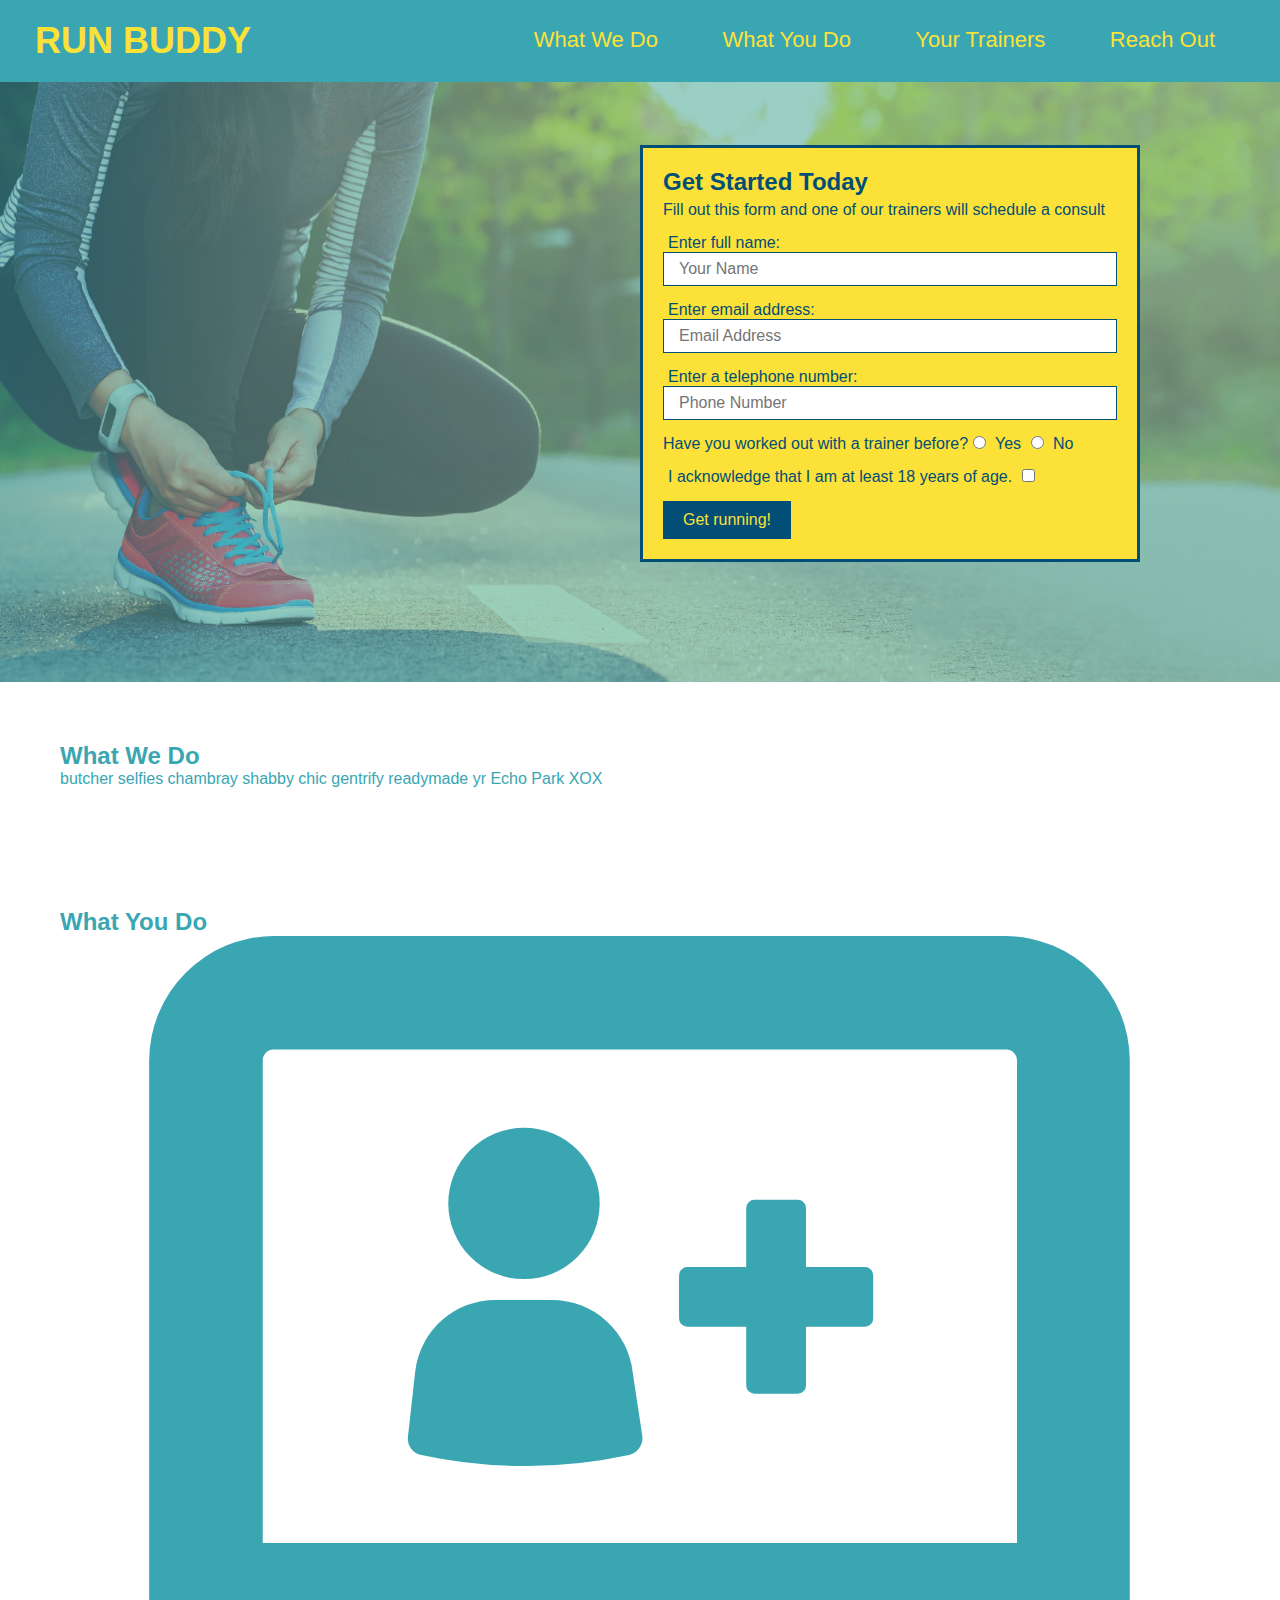
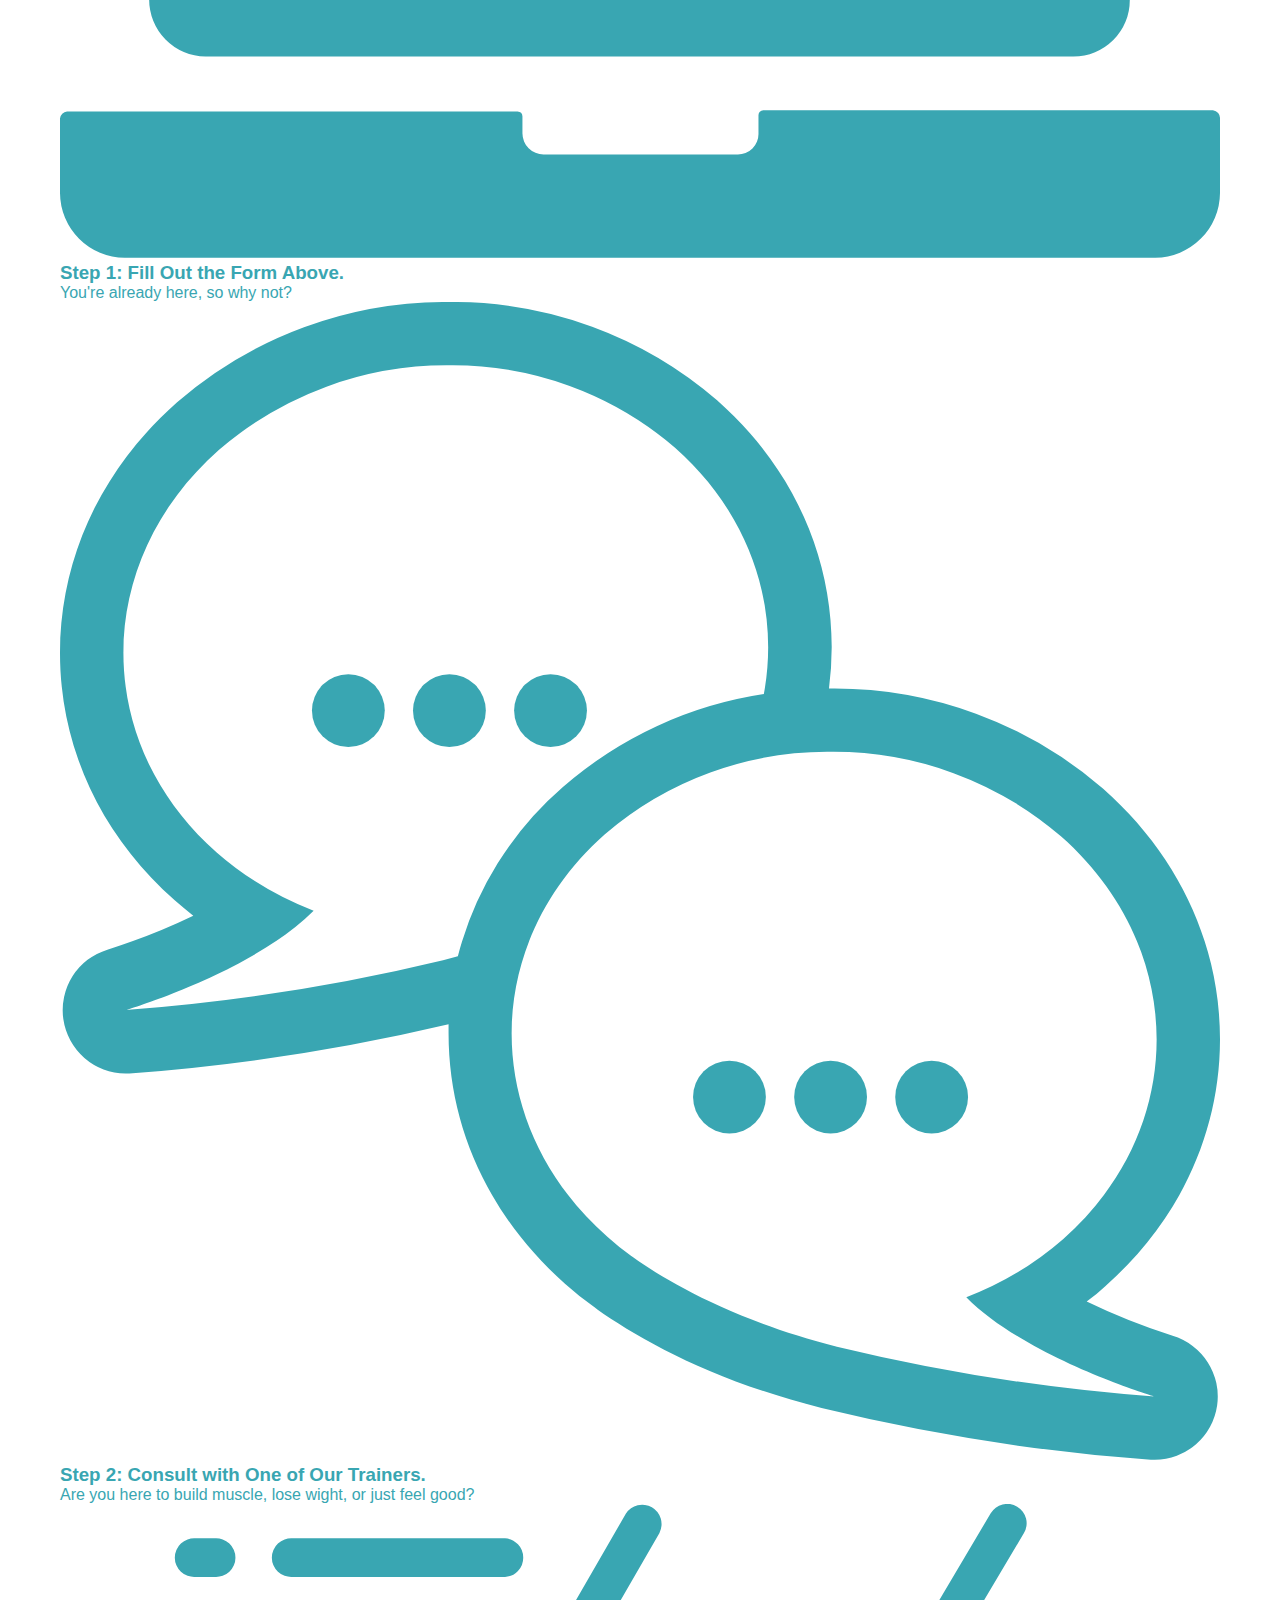
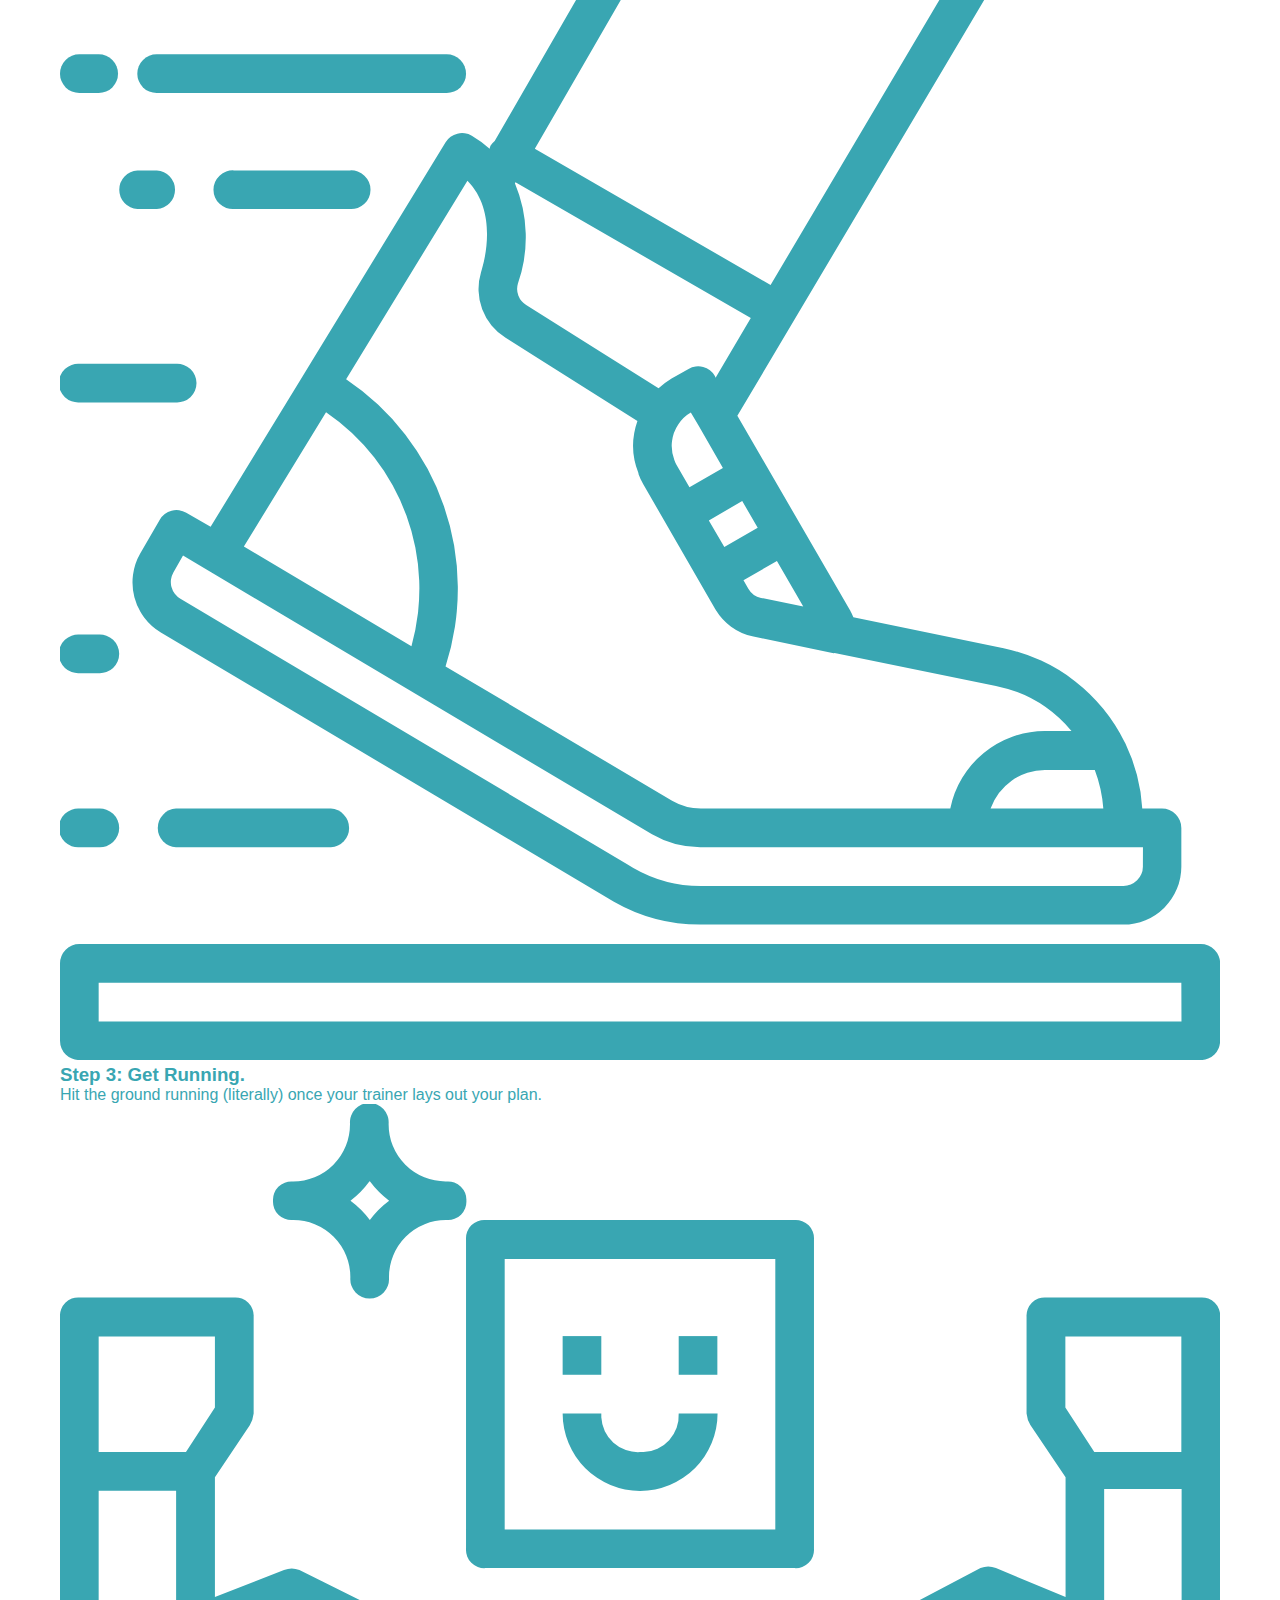
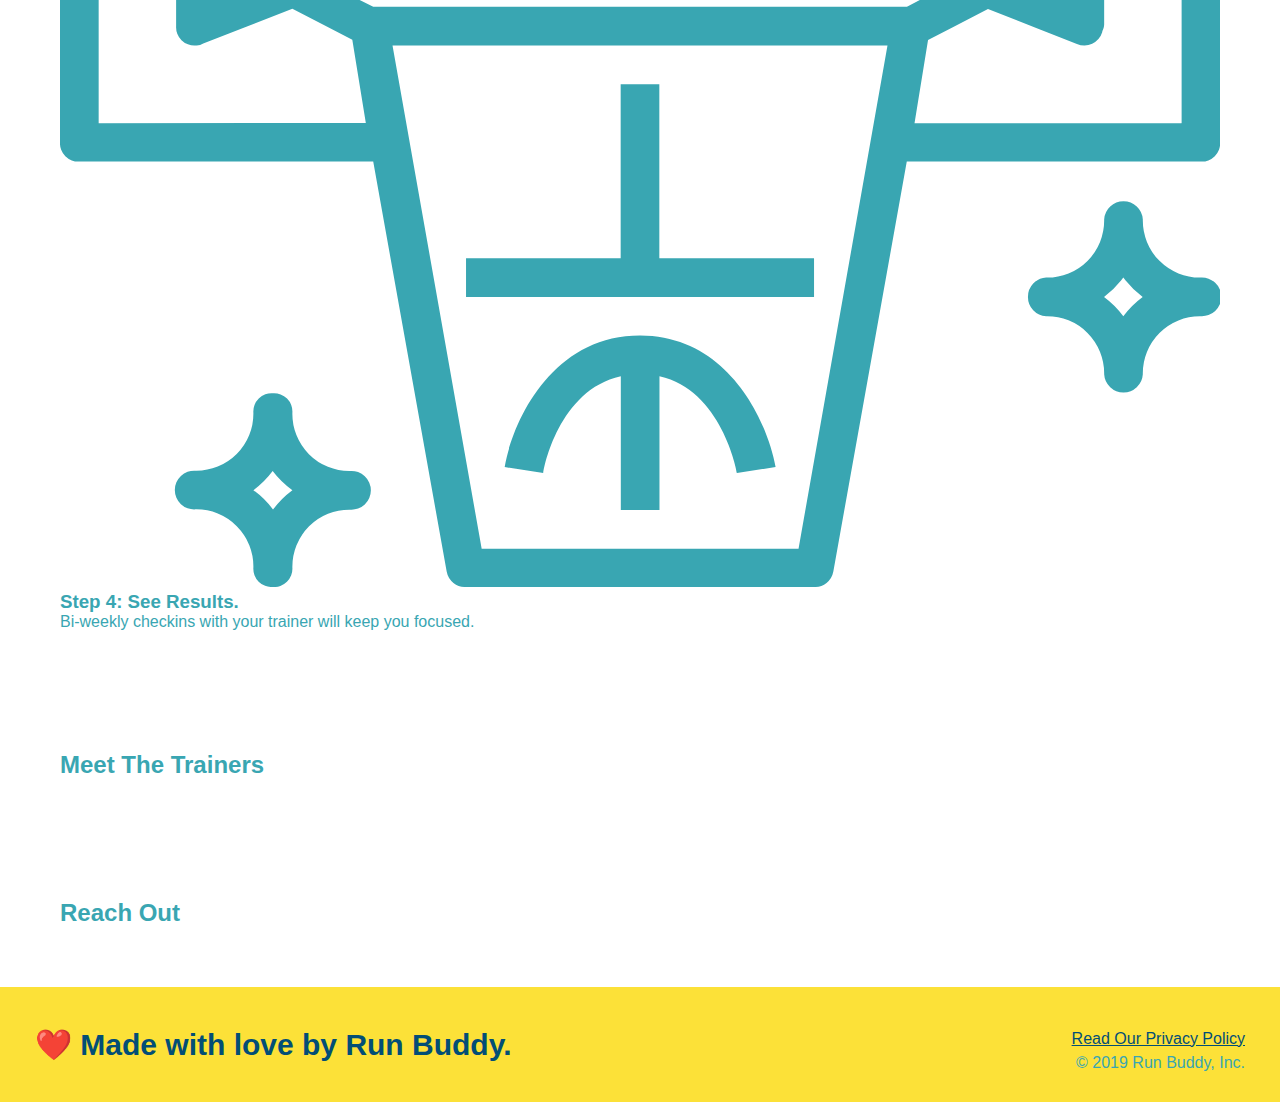
==== 1.3/index.html @ 165e211e "add what you do icons" ====
<!DOCTYPE html>
<html lang="en">

<head>
  <meta charset="UTF-8" />
  <title>Run Buddy</title>
  <link rel="stylesheet" href="./assets/css/style.css" />
</head>

<body>
  <!-- navigation -->
  <header>
    <h1>
      <a href="/">
        RUN BUDDY
      </a>
    </h1>
    <nav>
      <!-- Unordered list element -->
      <ul>
        <!-- List item element-->
        <li>
          <!-- Anchor element -->
          <a href="#what-we-do">What We Do</a>
        </li>
        <li>
          <a href="#what-you-do">What You Do</a>
        </li>
        <li>
          <a href="#your-trainers">Your Trainers</a>
        </li>
        <li>
          <a href="#reach-out">Reach Out</a>
        </li>
      </ul>
    </nav>
  </header>

  <!-- hero/jumbotron -->
  <section class="hero">
    <div class="hero-form">
      <h3>Get Started Today</h3>
      <p>Fill out this form and one of our trainers will schedule a consult</p>
      <form>
        <label for="name">Enter full name:</label>
        <input type="text" placeholder="Your Name" name="name" id="name" class="form-input" />
        <label for="email">Enter email address:</label>
        <input type="text" placeholder="Email Address" name="email" id="email" class="form-input" />
        <label for="phone">Enter a telephone number:</label>
        <input type="text" placeholder="Phone Number" name="phone" id="phone" class="form-input" />
        <p>
          Have you worked out with a trainer before?
          <input type="radio" name="trainer-confirm" id="trainer-yes" />
          <label for="trainer-yes">Yes</label>
          <input type="radio" name="trainer-confirm" id="trainer-no" />
          <label for="trainer-no">No</label>
        </p>
        <p>
          <label for="checkbox">
            I acknowledge that I am at least 18 years of age.
          </label>
          <input type="checkbox" name="checkpoint1" id="checkbox" />
        </p>
        <button type="submit">
          Get running!
        </button>
      </form>
    </div>
  </section>

  <!-- "what we do" section -->
  <section id="what-we-do">
    <h2>What We Do</h2>
    <p>
      butcher selfies chambray shabby chic gentrify readymade yr Echo Park XOX
    </p>
  </section>

  <!-- "what you do" section -->
  <section id="what-you-do">
    <h2>What You Do</h2>

    <div>
      <!-- insert this img element -->
      <img src="./assets/images/step-1.svg" alt="" />
      <h3>Step 1: Fill Out the Form Above.</h3>
      <p>You're already here, so why not?</p>
    </div>

    <div>
      <img src="./assets/images/step-2.svg" alt="" />
      <h3>Step 2: Consult with One of Our Trainers.</h3>
      <p>Are you here to build muscle, lose wight, or just feel good?</p>
    </div>

    <div>
      <img src="./assets/images/step-3.svg" alt="" />
      <h3>Step 3: Get Running.</h3>
      <p>Hit the ground running (literally) once your trainer lays out your plan.</p>
    </div>

    <div>
      <img src="./assets/images/step-4.svg" alt="" />
      <h3>Step 4: See Results.</h3>
      <p> Bi-weekly checkins with your trainer will keep you focused.</p>
    </div>
  </section>

  <!-- "meet the trainers" section -->
  <section>
    <h2>Meet The Trainers</h2>
  </section>

  <!-- "reach out" section -->
  <section>
    <h2>Reach Out</h2>
  </section>

  <!-- footer -->
  <footer>
    <h2>❤️ Made with love by Run Buddy.</h2>
    <div>
      <a href="#">Read Our Privacy Policy</a><br />
      &copy; 2019 Run Buddy, Inc.
    </div>
  </footer>
</body>

</html>
---- 1.3/assets/css/style.css ----
* {
  margin: 0;
  padding: 0;
  box-sizing: border-box;
}

body {
  /* more on this crazy alphanumerical value in a minute! */
  color: #39a6b2;
  font-family: Helvetica, Arial, sans-serif;
}

/* apply styles to <header> */
header {
  padding: 20px 35px;
  background-color: #39a6b2;
}

header h1 {
  font-weight: bold;
  font-size: 36px;
  color: #fce138;
  margin: 0;
  display: inline;
}
header a {
  text-decoration: none;
  color: #fce138;
}

header nav {
  float: right;
  margin: 7px 0;
}

header nav ul li {
  display: inline;
}

header nav ul li a {
  margin: 0 30px;
  font-weight: lighter;
  font-size: 22px;
}

footer {
  background: #fce138;
  width: 100%;
  padding: 40px 35px;
}

footer h2 {
  display: inline;
  color: #024e76;
  font-size: 30px;
  margin: 0;
}

footer div {
  float: right;
  line-height: 1.5;
  text-align: right;
}

footer a {
  color: #024e76;
}

section {
  padding: 60px;
}

/* Hero Style Start */
.hero {
  background-image: url('../images/hero-bg.jpg');
  height: 600px;
  background-size: cover;
  background-position: center;
  position: relative;
}
/* Hero Style End */

.hero-form {
  border: 3px solid #024e76;
  background-color: #fce138;
  padding: 20px;
  width: 500px;
  color: #024e76;
  position: absolute;
  bottom: 120px;
  right: 140px;
}

.hero-form h3 {
  font-size: 24px;
  margin: 0;
}
.hero-form p {
  margin: 5px 0 15px 0;
}

.form-input {
  border: 1px solid #024e76;
  display: block;
  padding: 7px 15px;
  font-size: 16px;
  color: #024e76;
  width: 100%;
  margin-bottom: 15px;
}

.hero-form label {
  margin: 0 5px;
}

.hero-form button {
  color: #fce138;
  background-color: #024e76;
  border: none;
  padding: 10px 20px;
  font-size: 16px;
}
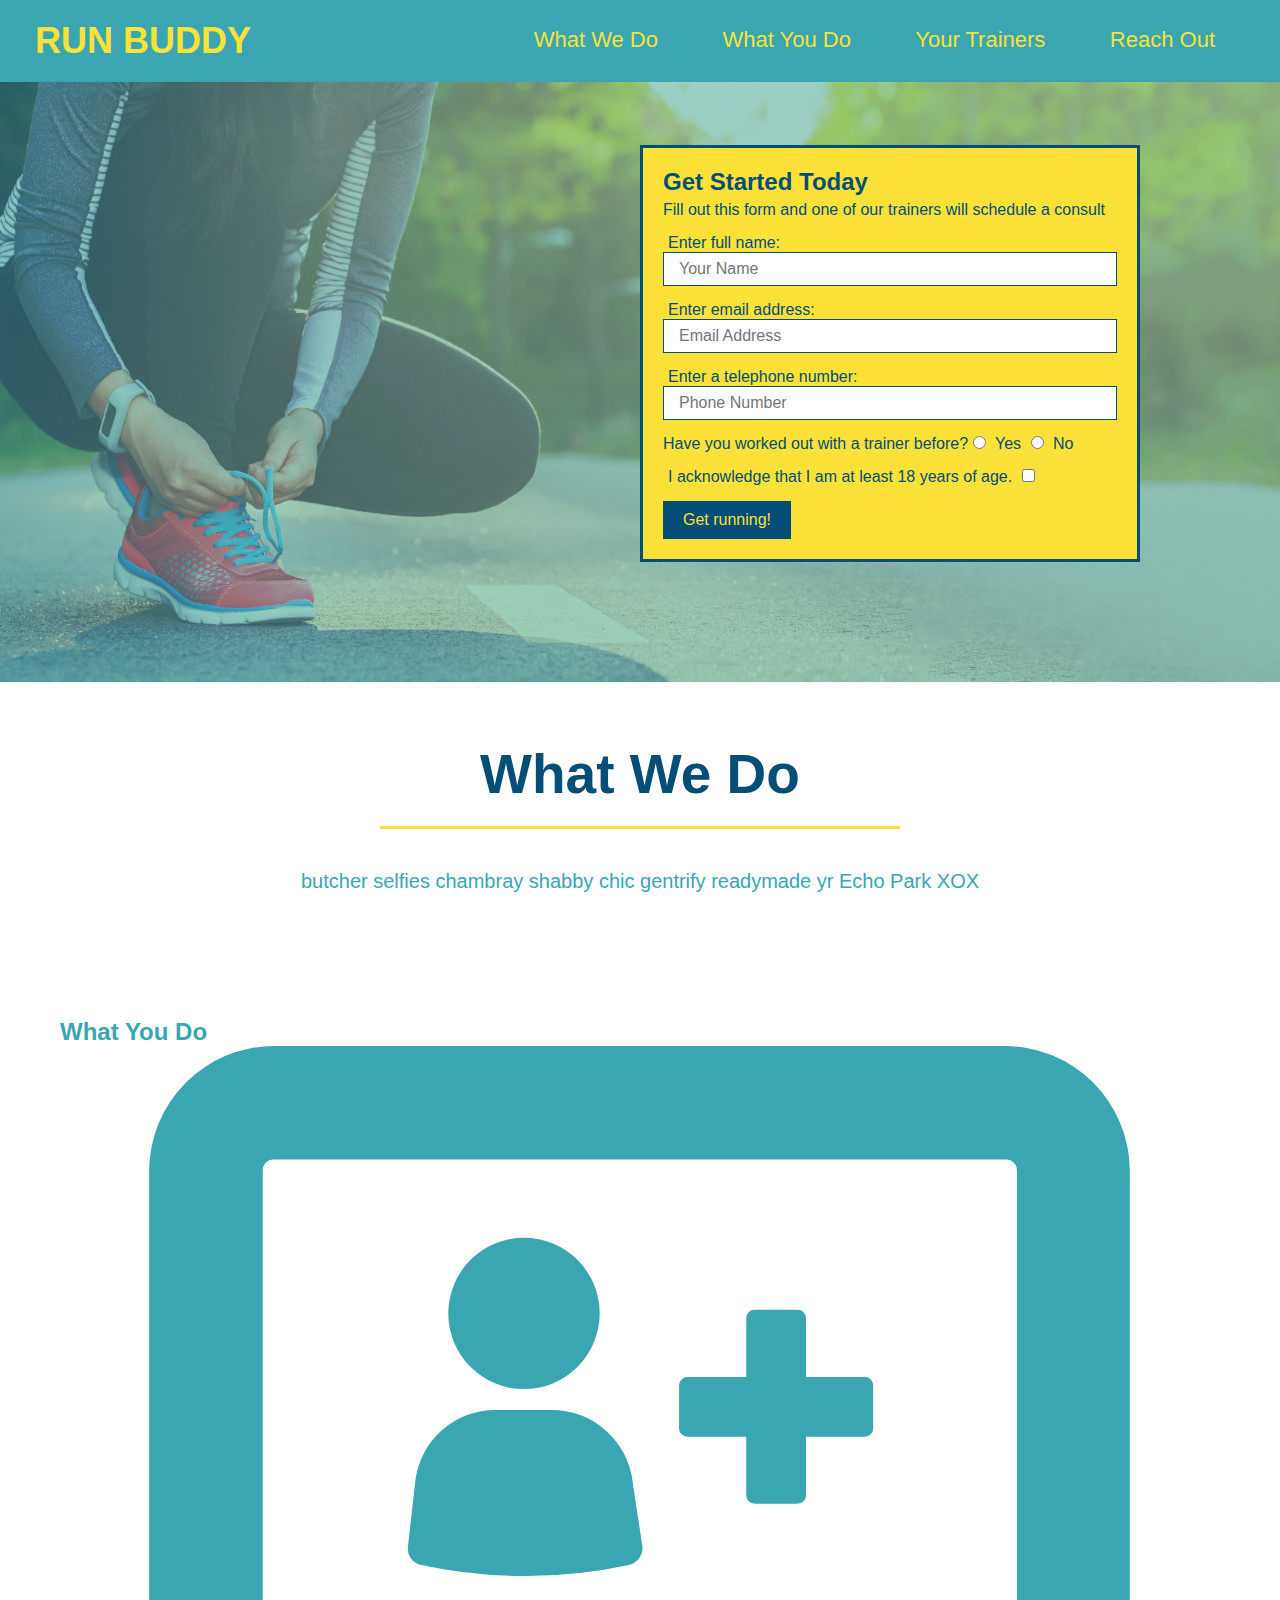
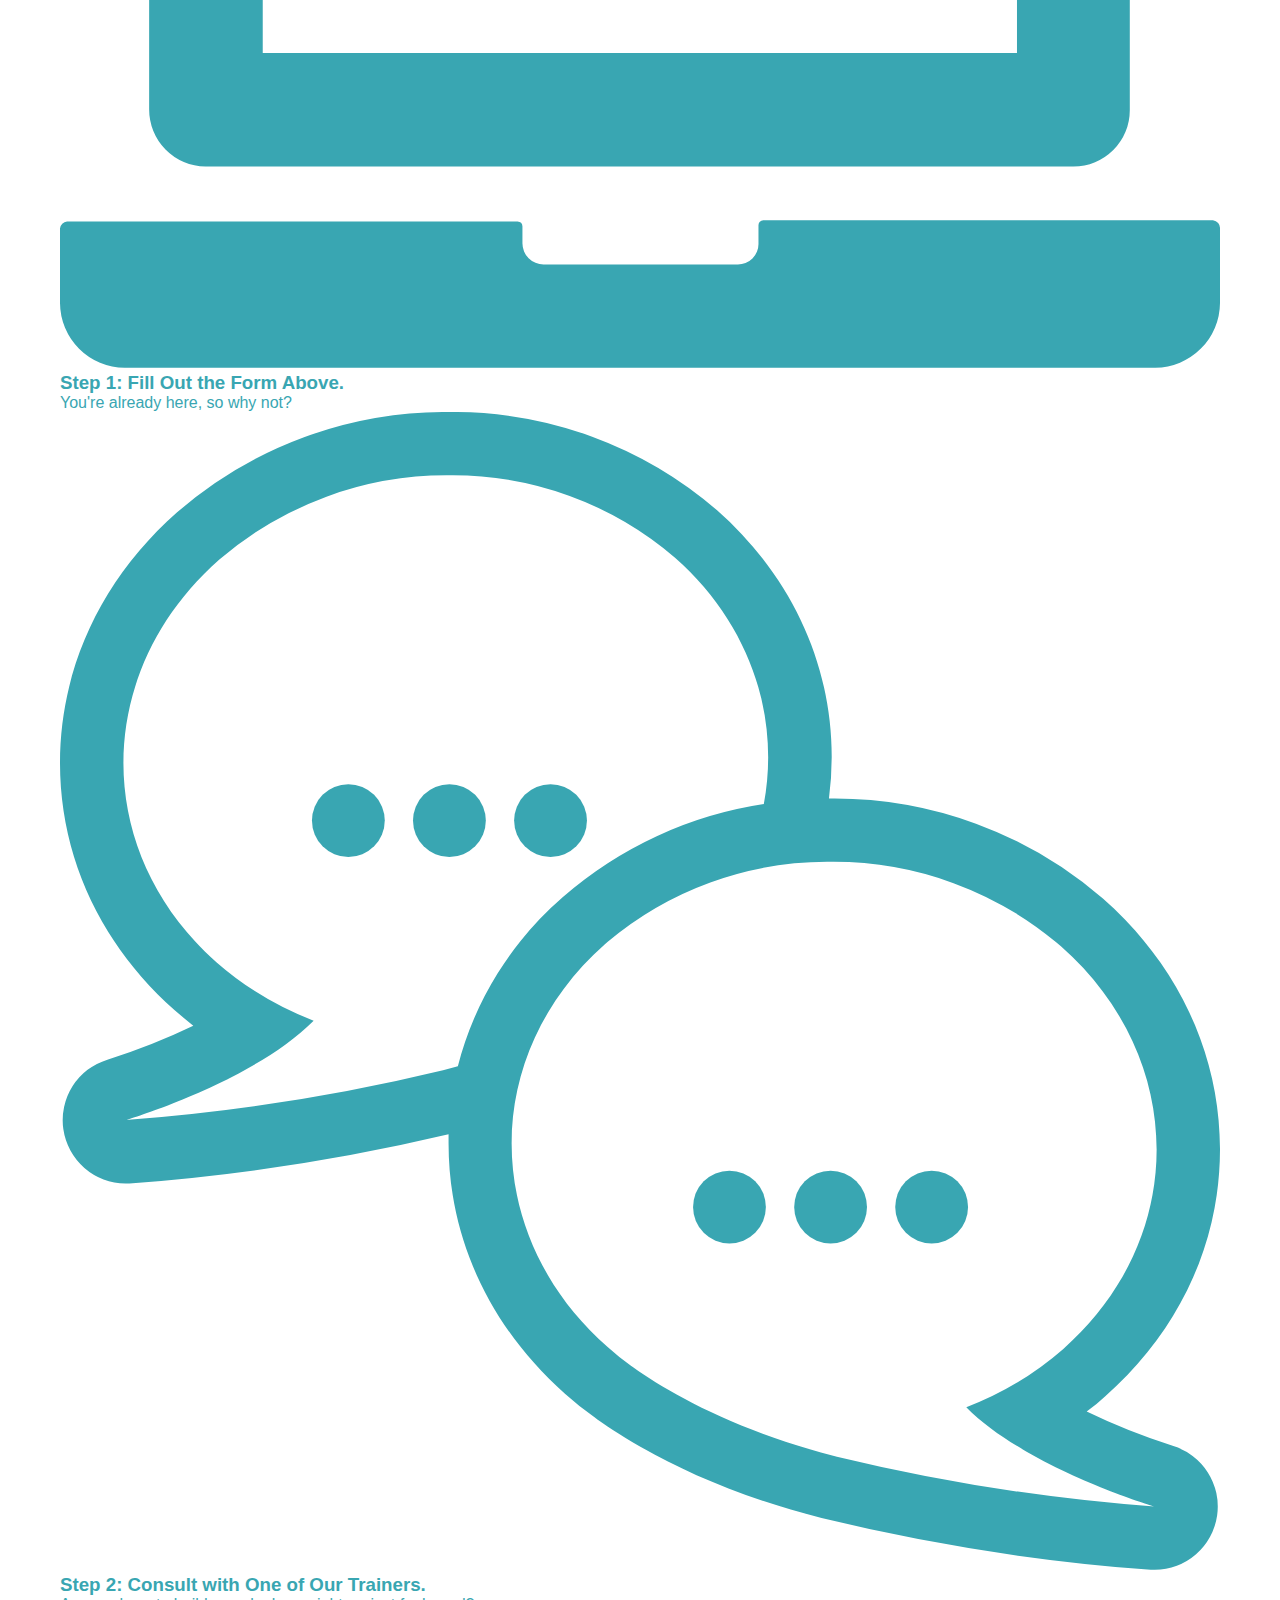
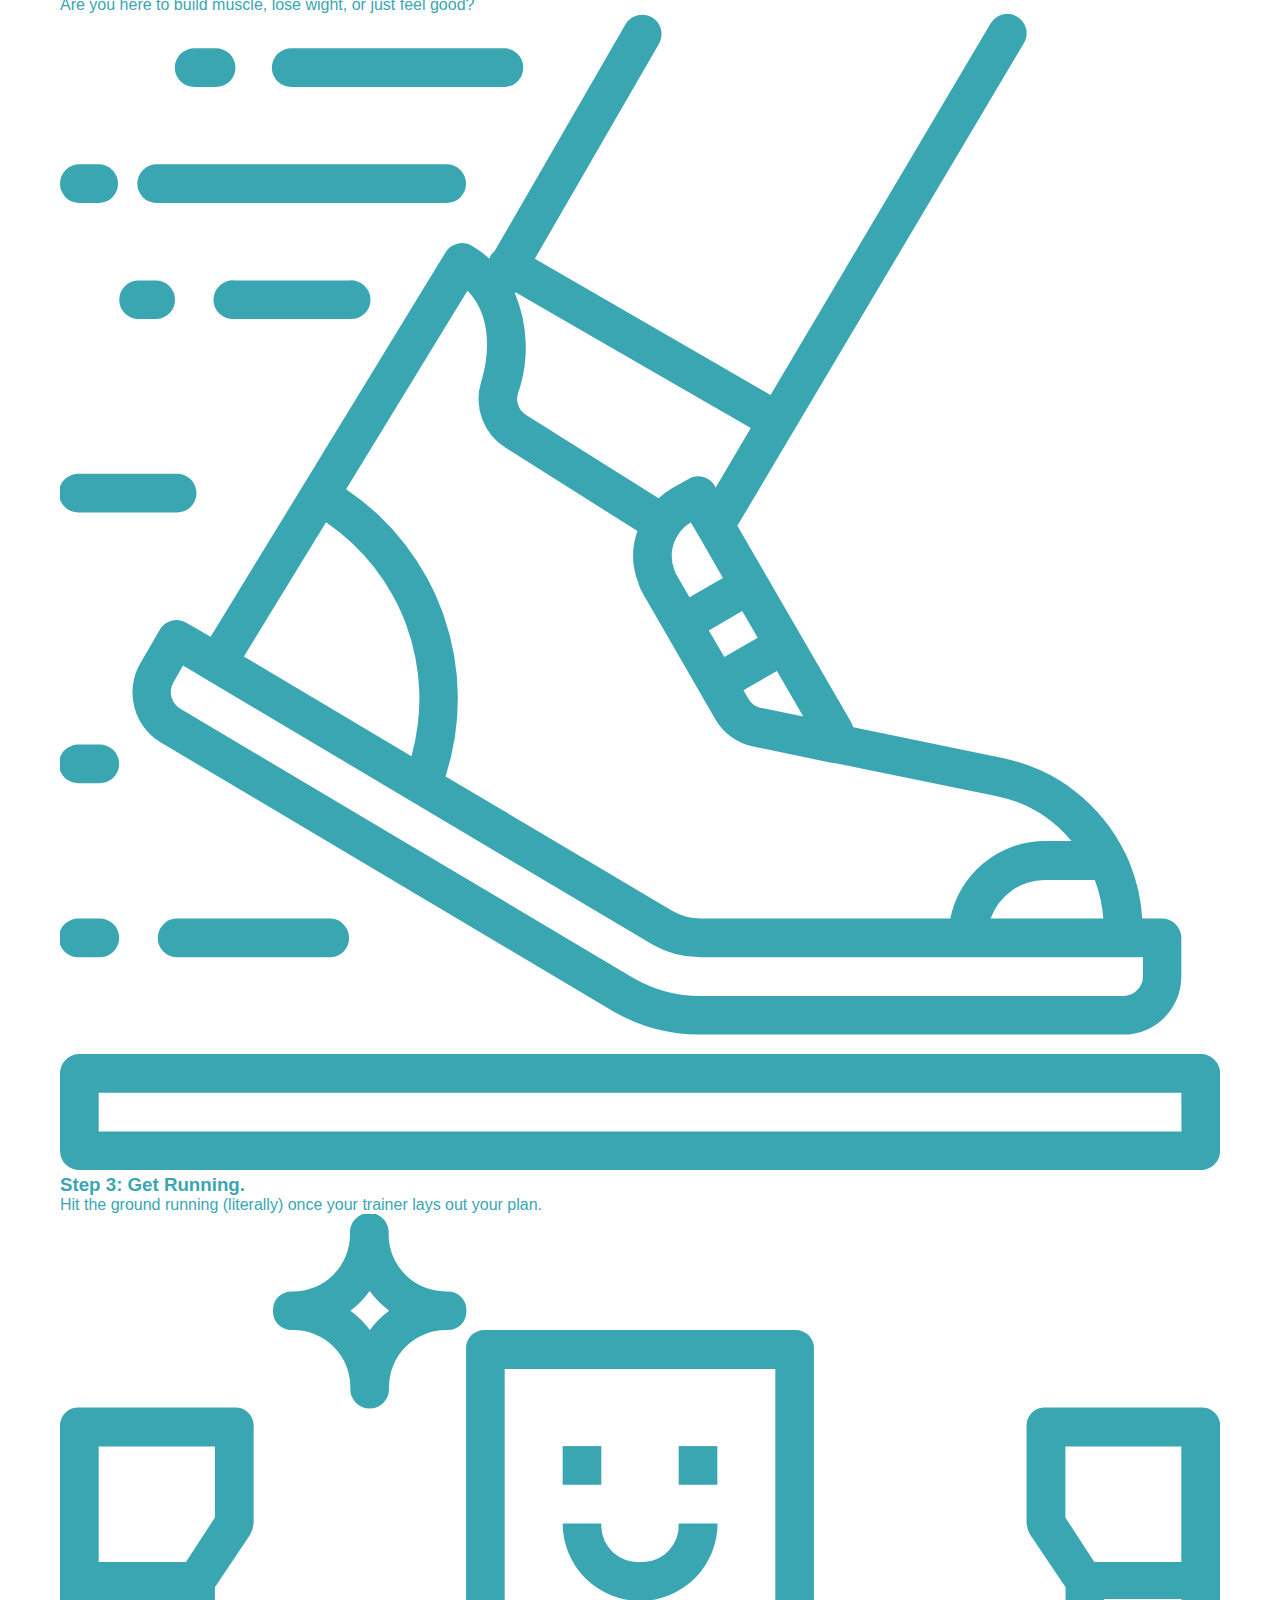
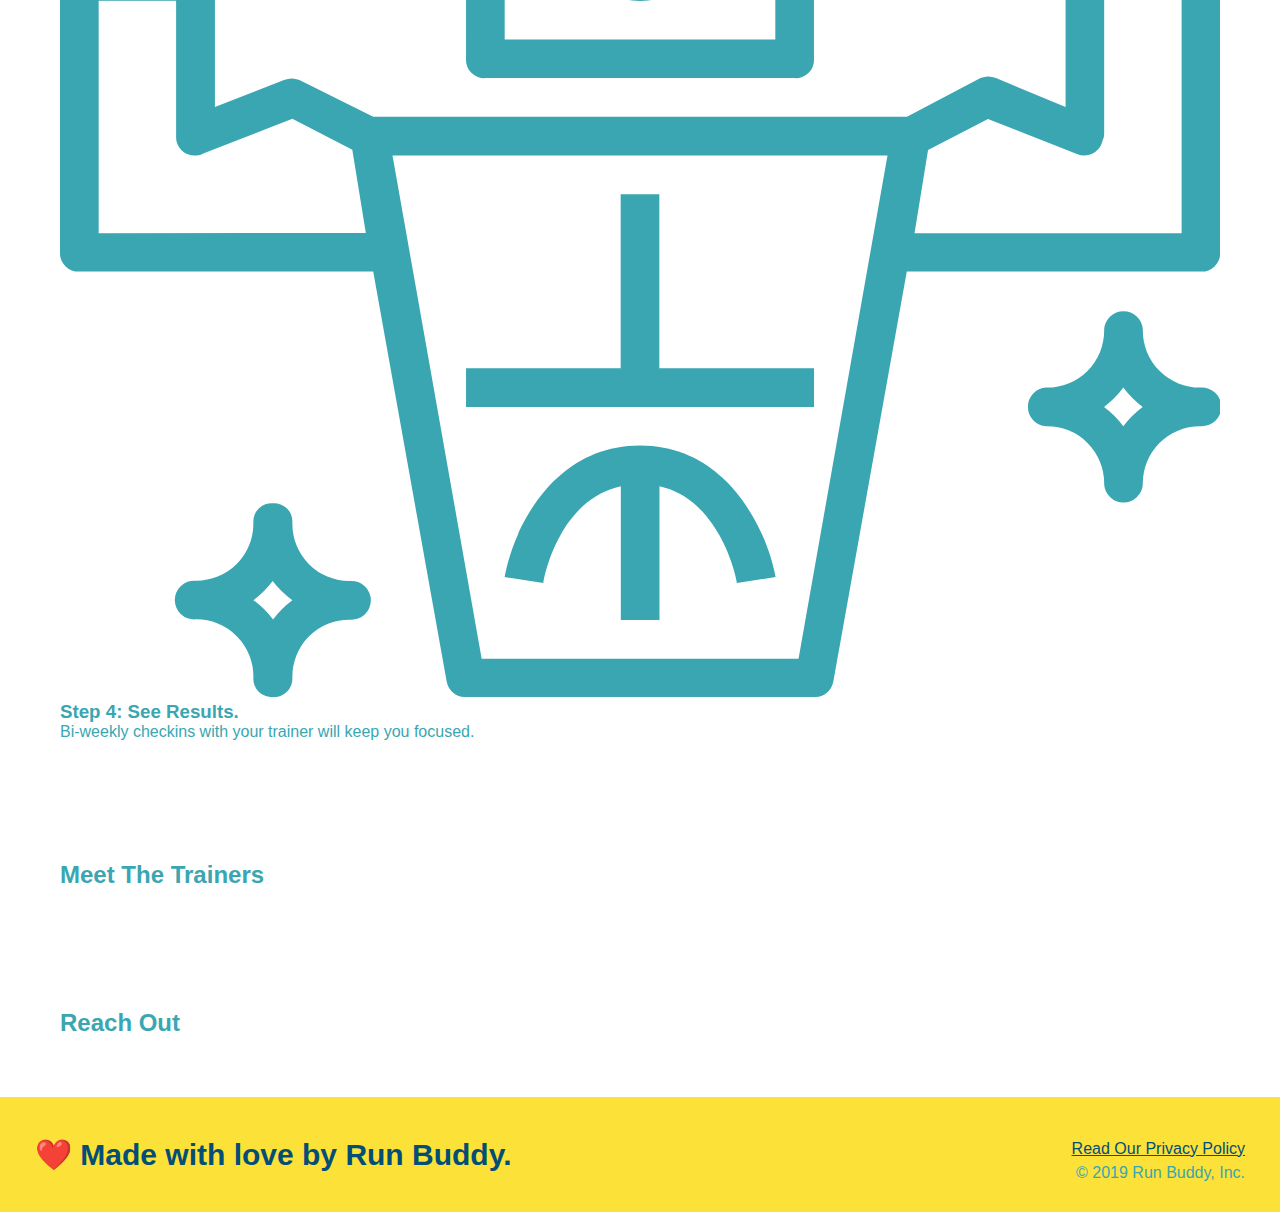
==== commit 66634959: "style what we do section" ====
--- a/1.3/index.html
+++ b/1.3/index.html
@@ -69,7 +69,7 @@
   </section>
 
   <!-- "what we do" section -->
-  <section id="what-we-do">
+  <section id="what-we-do" class="intro">
     <h2>What We Do</h2>
     <p>
       butcher selfies chambray shabby chic gentrify readymade yr Echo Park XOX
--- a/1.3/assets/css/style.css
+++ b/1.3/assets/css/style.css
@@ -120,3 +120,25 @@
   padding: 10px 20px;
   font-size: 16px;
 }
+
+.intro {
+  text-align: center;
+}
+
+.intro h2 {
+  font-size: 55px;
+  color: #024e76;
+  margin-bottom: 35px;
+  padding: 0 100px 20px 100px;
+  border-bottom: 3px solid;
+  border-color: #fce138;
+  display: inline-block;
+}
+
+.intro p {
+  line-height: 1.7;
+  color: #39a6b2;
+  width: 80%;
+  font-size: 20px;
+  margin: 0 auto;
+}
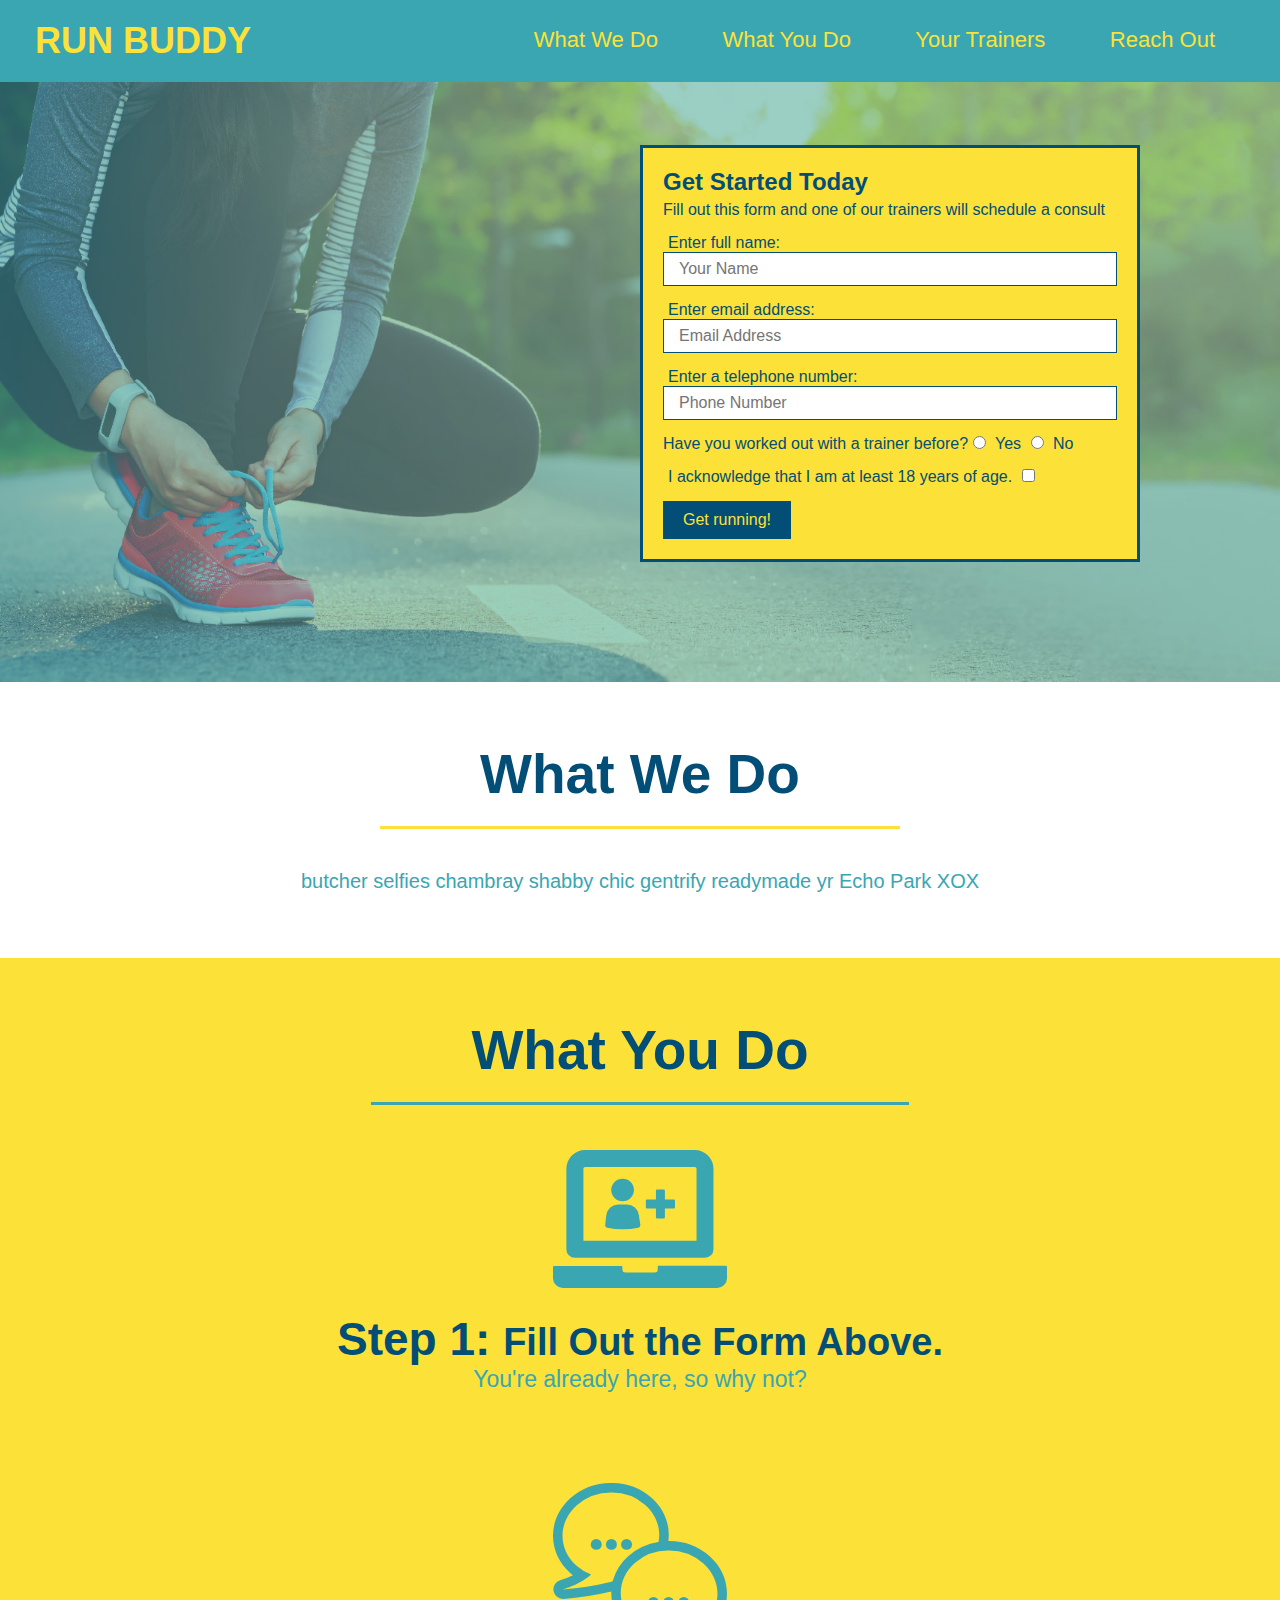
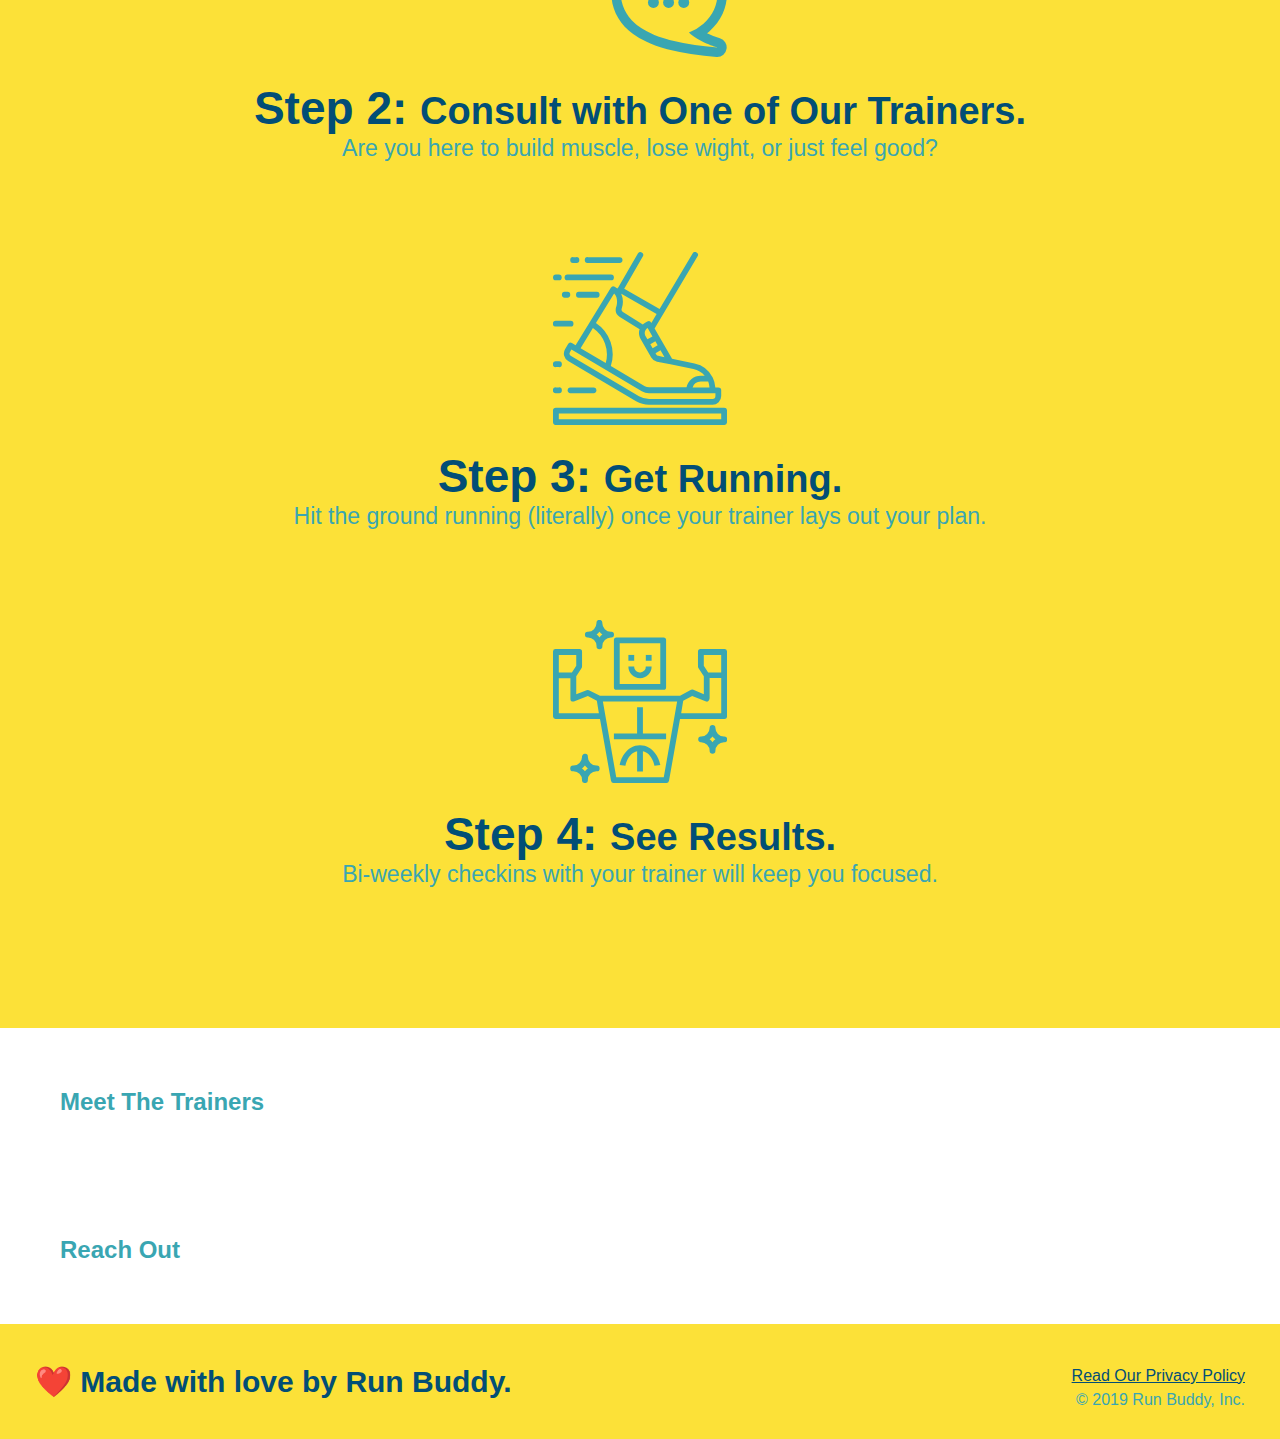
==== commit 75f46faa: "style what you do section" ====
--- a/1.3/index.html
+++ b/1.3/index.html
@@ -70,38 +70,38 @@
 
   <!-- "what we do" section -->
   <section id="what-we-do" class="intro">
-    <h2>What We Do</h2>
+    <h2 class="section-title primary-border">What We Do</h2>
     <p>
       butcher selfies chambray shabby chic gentrify readymade yr Echo Park XOX
     </p>
   </section>
 
   <!-- "what you do" section -->
-  <section id="what-you-do">
-    <h2>What You Do</h2>
+  <section id="what-you-do" class="steps">
+    <h2 class="section-title secondary-border">What You Do</h2>
 
     <div>
       <!-- insert this img element -->
       <img src="./assets/images/step-1.svg" alt="" />
-      <h3>Step 1: Fill Out the Form Above.</h3>
+      <h3>Step 1: <span>Fill Out the Form Above.</span></h3>
       <p>You're already here, so why not?</p>
     </div>
 
     <div>
       <img src="./assets/images/step-2.svg" alt="" />
-      <h3>Step 2: Consult with One of Our Trainers.</h3>
+      <h3>Step 2: <span>Consult with One of Our Trainers.</span></h3>
       <p>Are you here to build muscle, lose wight, or just feel good?</p>
     </div>
 
     <div>
       <img src="./assets/images/step-3.svg" alt="" />
-      <h3>Step 3: Get Running.</h3>
+      <h3>Step 3: <span>Get Running.</span></h3>
       <p>Hit the ground running (literally) once your trainer lays out your plan.</p>
     </div>
 
     <div>
       <img src="./assets/images/step-4.svg" alt="" />
-      <h3>Step 4: See Results.</h3>
+      <h3>Step 4: <span>See Results.</span></h3>
       <p> Bi-weekly checkins with your trainer will keep you focused.</p>
     </div>
   </section>
--- a/1.3/assets/css/style.css
+++ b/1.3/assets/css/style.css
@@ -125,16 +125,6 @@
   text-align: center;
 }
 
-.intro h2 {
-  font-size: 55px;
-  color: #024e76;
-  margin-bottom: 35px;
-  padding: 0 100px 20px 100px;
-  border-bottom: 3px solid;
-  border-color: #fce138;
-  display: inline-block;
-}
-
 .intro p {
   line-height: 1.7;
   color: #39a6b2;
@@ -142,3 +132,47 @@
   font-size: 20px;
   margin: 0 auto;
 }
+.steps {
+  text-align: center;
+  background: #fce138;
+}
+
+.section-title {
+  font-size: 55px;
+  color: #024e76;
+  margin-bottom: 35px;
+  padding: 0 100px 20px 100px;
+  display: inline-block;
+  border-bottom: 3px solid;
+}
+
+.primary-border {
+  border-color: #fce138;
+}
+
+.secondary-border {
+  border-color: #39a6b2;
+}
+
+.steps div {
+  margin-bottom: 80px;  
+}
+
+.steps img {
+  width: 15%;
+  margin: 10px 0;
+}
+
+.steps h3 {
+  color: #024e76;
+  font-size: 46px;
+  margin-top: 10px;
+}
+.steps p {
+  color: #39a6b2;
+  font-size: 23px;
+}
+
+.steps span {
+  font-size: 38px;
+}